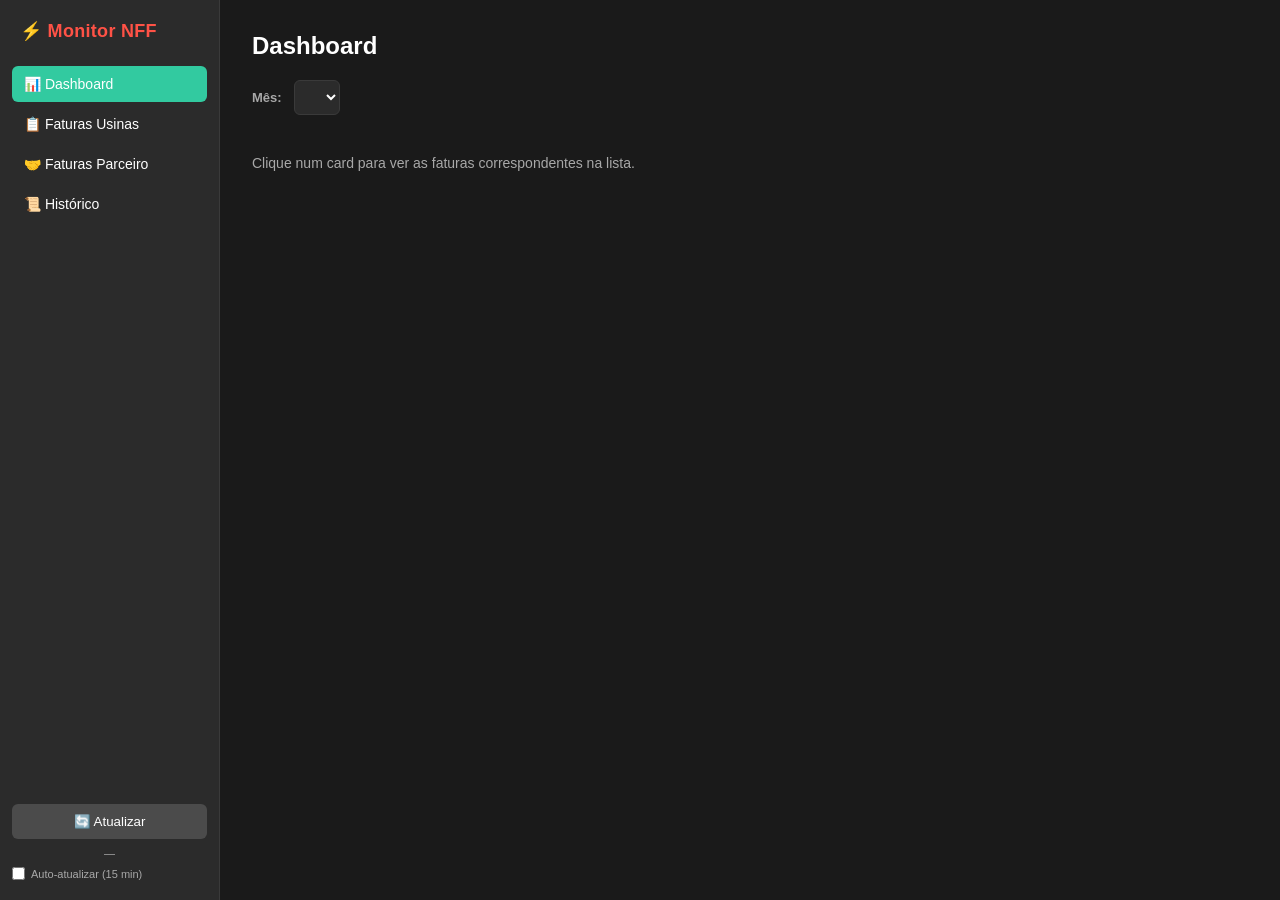
==== scripts/jobs_backoffice/monitor_nff_app/ui/index.html @ a7d7320f "FEAT: sobe os scripts de automação do Backoffice Traz para o repo os scripts Python do Backoffice de" ====
<!DOCTYPE html>
<html lang="pt-BR">
<head>
  <meta charset="UTF-8">
  <title>Monitor NFF</title>
  <link rel="stylesheet" href="styles.css">
</head>
<body>
  <aside class="sidebar">
    <div class="logo">⚡ Monitor NFF</div>
    <nav>
      <button class="nav-btn active" data-view="dashboard">📊 Dashboard</button>
      <button class="nav-btn" data-view="faturas">📋 Faturas Usinas</button>
      <button class="nav-btn" data-view="parceiros">🤝 Faturas Parceiro</button>
      <button class="nav-btn" data-view="historico">📜 Histórico</button>
      <!-- <button class="nav-btn" data-view="nffs">🗂 NFFs</button> -->
      <!-- <button class="nav-btn" data-view="excel">📥 Processar Excel</button> -->
    </nav>
    <div class="sidebar-footer">
      <button id="btn-refresh" title="Recarregar dados">🔄 Atualizar</button>
      <div id="last-update" class="last-update">—</div>
      <label class="auto-refresh" title="Recarrega as faturas automaticamente (consulta o Snowflake)">
        <input type="checkbox" id="chk-auto"> Auto-atualizar (15 min)
      </label>
    </div>
  </aside>

  <main>
    <!-- DASHBOARD -->
    <section id="view-dashboard" class="view active">
      <h1>Dashboard</h1>
      <div class="filters">
        <label class="mes-label" for="sel-mes-dash">Mês:</label>
        <select id="sel-mes-dash" class="sel-mes" title="Mês pela data de apresentação da fatura"></select>
      </div>
      <div class="cards" id="cards-dashboard"></div>
      <p class="muted">Clique num card para ver as faturas correspondentes na lista.</p>
    </section>

    <!-- FATURAS -->
    <section id="view-faturas" class="view">
      <h1>Faturas Usinas — todos os projetos</h1>
      <div class="chips" id="faturas-chips"></div>
      <div class="filters">
        <label class="mes-label" for="sel-mes-faturas">Mês:</label>
        <select id="sel-mes-faturas" class="sel-mes" title="Mês pela data de apresentação da fatura"></select>
        <input type="text" id="filter-text" placeholder="Buscar projeto / acrônimo / distribuidora...">
        <select id="filter-status">
          <option value="">Todos status</option>
          <option value="Chegou">Chegou</option>
          <option value="Chegou atrasada">Chegou atrasada</option>
          <option value="Pendente">Pendente</option>
          <option value="Atrasada">Atrasada</option>
        </select>
        <select id="filter-pago">
          <option value="">Pago / não pago</option>
          <option value="pago">Pago</option>
          <option value="nao-pago">A pagar</option>
        </select>
        <button id="btn-export-faturas" class="secondary" title="Exportar para Excel">📤 Exportar Excel</button>
      </div>
      <div class="table-wrap"><table id="tbl-faturas"></table></div>
    </section>

    <!-- FATURAS PARCEIRO -->
    <section id="view-parceiros" class="view">
      <h1>Faturas Parceiro — rastreabilidade</h1>
      <div class="chips" id="parceiros-chips"></div>
      <div class="filters">
        <label class="mes-label" for="sel-mes-parceiros">Mês Fechamento:</label>
        <select id="sel-mes-parceiros" class="sel-mes-parc" title="Mês de fechamento da planilha de contratos"></select>
        <input type="text" id="filter-parceiros" placeholder="Buscar parceiro / fornecedor / pagador / projeto...">
        <button id="btn-export-parceiros" class="secondary" title="Exportar para Excel">📤 Exportar Excel</button>
      </div>
      <p class="muted">Marque <strong>Chegou?</strong> conforme a nota chega — a marcação fica salva e reaparece na próxima vez que abrir.</p>
      <div class="table-wrap"><table id="tbl-parceiros"></table></div>
    </section>

    <!-- HISTÓRICO -->
    <section id="view-historico" class="view">
      <h1>Histórico — o que mudou no painel</h1>
      <div class="filters">
        <input type="text" id="filter-historico" placeholder="Buscar acrônimo / projeto / NFF...">
        <select id="filter-hist-mes" title="Mês do painel a que a fatura se refere">
          <option value="">Todos os meses</option>
        </select>
        <select id="filter-hist-campo">
          <option value="">Todos os campos</option>
          <option value="Status">Status</option>
          <option value="NFF">NFF (nota chegou)</option>
          <option value="Pago">Pago</option>
          <option value="Data Chegada">Data Chegada</option>
          <option value="Total Fatura">Total Fatura</option>
          <option value="Valor Oracle">Valor Oracle</option>
          <option value="Fonte Pagamento">Fonte Pagamento</option>
        </select>
        <select id="filter-hist-limite" title="Quantas linhas trazer do log por consulta">
          <option value="500">500 linhas</option>
          <option value="2000">2.000 linhas</option>
          <option value="10000">10.000 linhas</option>
          <option value="0">Tudo (pode demorar)</option>
        </select>
        <label class="auto-refresh" title="A primeira carga registrou todas as faturas que já existiam — é retrato, não mudança">
          <input type="checkbox" id="chk-carga-inicial"> Incluir carga inicial
        </label>
        <span id="hist-count" class="badge"></span>
        <button id="btn-export-historico" class="secondary" title="Exportar para Excel">📤 Exportar Excel</button>
      </div>
      <p class="muted">Só mudanças ficam registradas — abrir o app sem nada mudar não gera linha.
        Busque por uma usina ou por uma NFF para ver a linha do tempo dela.</p>
      <p class="muted" id="hist-origem">—</p>
      <div class="table-wrap"><table id="tbl-historico"></table></div>
    </section>

    <!-- NFFs -->
    <section id="view-nffs" class="view">
      <h1>Banco de NFFs</h1>
      <div class="filters">
        <input type="text" id="search-nff" placeholder="Buscar NFF...">
        <span id="nff-count" class="badge"></span>
        <button id="btn-copiar-nffs" class="secondary" title="Copiar NFFs filtradas (uma por linha)">📋 Copiar lista</button>
        <button id="btn-export-nffs" class="secondary" title="Exportar para Excel">📤 Exportar Excel</button>
      </div>
      <div class="table-wrap"><table id="tbl-nffs"></table></div>
    </section>

    <!-- EXCEL -->
    <section id="view-excel" class="view">
      <h1>Processar Excel NFF</h1>
      <p class="muted">Lê a planilha de NFFs e registra as novas no banco.</p>
      <div class="config-row">
        <span class="config-label">Arquivo:</span>
        <code id="excel-path">—</code>
        <button id="btn-escolher-arquivo" class="secondary">📁 Escolher arquivo</button>
      </div>
      <button id="btn-processar" class="primary">▶ Processar agora</button>
      <pre id="excel-log" class="log"></pre>
    </section>
  </main>

  <div id="toast"></div>
  <div id="loading" class="hidden"><div class="spinner"></div></div>

  <script src="app.js"></script>
</body>
</html>
---- scripts/jobs_backoffice/monitor_nff_app/ui/styles.css ----
* { box-sizing: border-box; margin: 0; padding: 0; }
:root {
  /* Serena — dark theme */
  --bg: #1A1A1A;
  --panel: #2B2B2B;
  --panel-2: #4B4B4B;       /* Grafite Médio (oficial) */
  --text: #FFFFFF;          /* Branco (oficial) */
  --text-2: #EDE9E5;        /* Areia (oficial) */
  --muted: #A8A8A8;
  --accent: #32CAA0;        /* Verde UI funcional (oficial) */
  --brand: #FF5246;         /* Coral (oficial) */
  --ok: #32CAA0;            /* Verde (oficial) */
  --warn: #F59E0B;
  --danger: #D23532;        /* Coral Escuro (oficial) */
  --border: #3A3A3A;
}
body {
  font-family: -apple-system, "Segoe UI", Roboto, sans-serif;
  background: var(--bg);
  color: var(--text);
  display: flex;
  height: 100vh;
  overflow: hidden;
  font-size: 14px;
}

/* Sidebar */
.sidebar {
  width: 220px;
  background: var(--panel);
  border-right: 1px solid var(--border);
  display: flex;
  flex-direction: column;
  padding: 20px 12px;
}
.logo { font-size: 18px; font-weight: 700; margin-bottom: 24px; padding: 0 8px; color: var(--brand); letter-spacing: 0.3px; }
nav { display: flex; flex-direction: column; gap: 4px; flex: 1; }
.nav-btn {
  background: transparent;
  color: var(--text);
  border: none;
  padding: 10px 12px;
  text-align: left;
  border-radius: 6px;
  cursor: pointer;
  font-size: 14px;
}
.nav-btn:hover { background: var(--panel-2); }
.nav-btn.active { background: var(--accent); color: #fff; }
.sidebar-footer button {
  width: 100%;
  background: var(--panel-2);
  color: var(--text);
  border: none;
  padding: 10px;
  border-radius: 6px;
  cursor: pointer;
}

/* Main */
main { flex: 1; overflow-y: auto; padding: 32px; }
.view { display: none; }
.view.active { display: block; }
h1 { font-size: 24px; margin-bottom: 20px; }
h2 { font-size: 16px; margin: 24px 0 12px; color: var(--muted); font-weight: 600; }

/* Cards */
.cards {
  display: grid;
  grid-template-columns: repeat(auto-fit, minmax(180px, 1fr));
  gap: 16px;
  margin-bottom: 24px;
}
.card {
  background: var(--panel);
  border: 1px solid var(--border);
  border-radius: 8px;
  padding: 16px;
  cursor: pointer;
}
.card:hover { background: var(--panel-2); border-color: var(--accent); }
.card .label { color: var(--muted); font-size: 12px; text-transform: uppercase; letter-spacing: 0.5px; }
.card .value { font-size: 28px; font-weight: 700; margin-top: 8px; }
.card.ok .value { color: var(--ok); }
.card.warn .value { color: var(--warn); }
.card.danger .value { color: var(--danger); }

/* Tables */
.table-wrap {
  background: var(--panel);
  border: 1px solid var(--border);
  border-radius: 8px;
  overflow: auto;
  max-height: 65vh;
}
table { width: 100%; border-collapse: collapse; font-size: 13px; }
thead { position: sticky; top: 0; background: var(--panel-2); z-index: 1; }
th, td { padding: 10px 12px; text-align: left; border-bottom: 1px solid var(--border); }
th { font-weight: 600; color: var(--muted); cursor: pointer; user-select: none; }
th:hover { color: var(--text); }
tbody tr:hover { background: rgba(255,255,255,0.03); }

.status { padding: 3px 8px; border-radius: 4px; font-size: 11px; font-weight: 600; white-space: nowrap; }
.status.status-chegou { background: rgba(16,185,129,0.15); color: var(--ok); }
.status.status-chegou-atrasada { background: rgba(245,158,11,0.15); color: var(--warn); }
.status.status-pendente { background: rgba(237,233,229,0.10); color: var(--text-2); }
.status.status-atrasada { background: rgba(239,68,68,0.15); color: var(--danger); }
.status.status-pago { background: rgba(16,185,129,0.15); color: var(--ok); }
.status.status-nao-pago { background: rgba(245,158,11,0.15); color: var(--warn); }
.status.status-neutro { background: transparent; color: var(--muted); padding-left: 0; }

/* Valor do Oracle que não bate com o Total Fatura do FattureWeb (ver faturaCols) */
.valor-divergente { color: var(--danger); font-weight: 600; }

.row-danger { background: rgba(239,68,68,0.05); }
.row-warn { background: rgba(245,158,11,0.05); }
.row-ok { background: rgba(50,202,160,0.06); }

/* check "Chegou?" — alvo de clique maior que o próprio checkbox */
.chk-chegou {
  display: inline-flex;
  align-items: center;
  justify-content: center;
  cursor: pointer;
  padding: 4px 10px;
}
.chk-chegou input {
  width: 17px;
  height: 17px;
  cursor: pointer;
  accent-color: var(--ok);
}

/* Filters */
.filters { display: flex; gap: 12px; margin-bottom: 16px; align-items: center; }
input, select {
  background: var(--panel);
  border: 1px solid var(--border);
  color: var(--text);
  padding: 8px 12px;
  border-radius: 6px;
  font-size: 13px;
}
input { flex: 1; max-width: 320px; }
.mes-label { color: var(--muted); font-size: 13px; font-weight: 600; }
.sel-mes { font-weight: 600; }

.badge { background: var(--panel-2); padding: 4px 10px; border-radius: 4px; font-size: 12px; color: var(--muted); }
.muted { color: var(--muted); margin-bottom: 16px; }
code { background: var(--panel-2); padding: 2px 6px; border-radius: 3px; font-size: 12px; }

button.primary {
  background: var(--accent);
  color: #fff;
  border: none;
  padding: 10px 20px;
  border-radius: 6px;
  font-size: 14px;
  cursor: pointer;
  font-weight: 600;
}
button.primary:hover { background: #2BA882; }

button.secondary {
  background: var(--panel-2);
  color: var(--text);
  border: 1px solid var(--border);
  padding: 8px 14px;
  border-radius: 6px;
  font-size: 13px;
  cursor: pointer;
  font-weight: 600;
  white-space: nowrap;
}
button.secondary:hover { background: var(--border); }

.config-row { display: flex; align-items: center; gap: 12px; margin-bottom: 16px; flex-wrap: wrap; }
.config-label { color: var(--muted); font-size: 13px; }
#excel-path { font-size: 12px; word-break: break-all; }

.copyable { cursor: pointer; border-radius: 4px; padding: 1px 4px; transition: background 0.12s; }
.copyable:hover { background: var(--panel-2); }

.chips { display: flex; gap: 8px; margin-bottom: 12px; flex-wrap: wrap; }
.chip {
  background: var(--panel);
  border: 1px solid var(--border);
  color: var(--text);
  padding: 6px 12px;
  border-radius: 999px;
  font-size: 12px;
  cursor: pointer;
  font-weight: 600;
}
.chip:hover { background: var(--panel-2); }
.chip.active { background: var(--accent); color: #fff; border-color: var(--accent); }
.chip .chip-count { opacity: 0.75; font-weight: 400; margin-left: 4px; }

.last-update { font-size: 11px; color: var(--muted); margin-top: 8px; text-align: center; }
.auto-refresh { display: flex; align-items: center; gap: 6px; font-size: 11px; color: var(--muted); margin-top: 8px; cursor: pointer; }
.auto-refresh input { flex: none; }

.log {
  background: var(--panel);
  border: 1px solid var(--border);
  padding: 16px;
  border-radius: 8px;
  margin-top: 16px;
  white-space: pre-wrap;
  font-family: "Cascadia Code", Consolas, monospace;
  font-size: 12px;
  max-height: 50vh;
  overflow: auto;
}

/* Toast */
#toast {
  position: fixed;
  bottom: 24px;
  right: 24px;
  background: var(--panel-2);
  padding: 12px 20px;
  border-radius: 6px;
  border-left: 4px solid var(--accent);
  opacity: 0;
  transform: translateY(20px);
  transition: all 0.3s;
}
#toast.show { opacity: 1; transform: translateY(0); }
#toast.error { border-color: var(--danger); }
#toast.success { border-color: var(--ok); }

/* Loading */
#loading {
  position: fixed; inset: 0;
  background: rgba(15,23,42,0.7);
  display: flex; justify-content: center; align-items: center;
  z-index: 100;
}
#loading.hidden { display: none; }
.spinner {
  width: 40px; height: 40px;
  border: 3px solid var(--panel-2);
  border-top-color: var(--accent);
  border-radius: 50%;
  animation: spin 0.8s linear infinite;
}
@keyframes spin { to { transform: rotate(360deg); } }
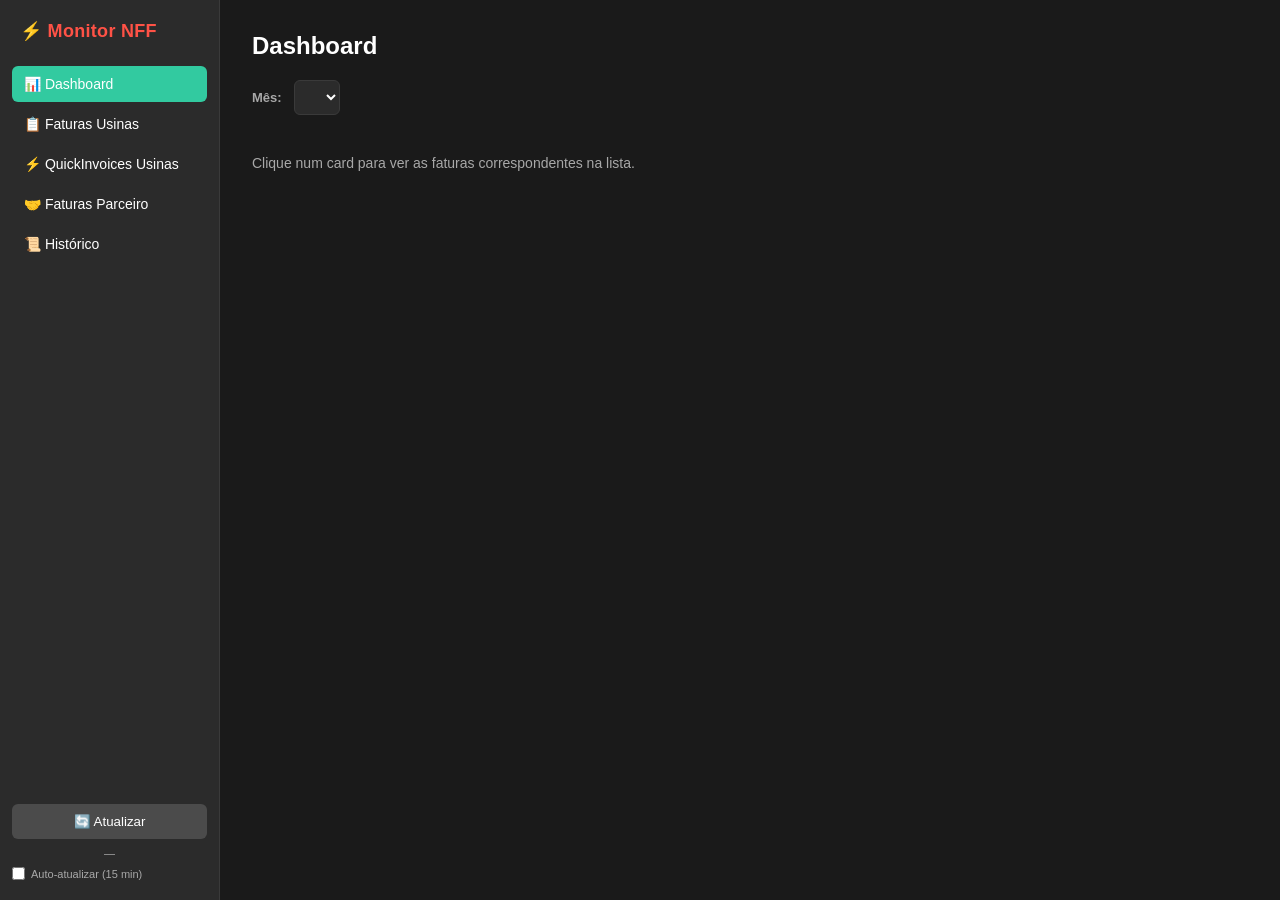
==== commit de914da8: "FEAT: tela QuickInvoices Usinas no monitor NFF (busca e envio à planilha) Leva o nb_quick_invoices p" ====
--- a/scripts/jobs_backoffice/monitor_nff_app/ui/index.html
+++ b/scripts/jobs_backoffice/monitor_nff_app/ui/index.html
@@ -11,6 +11,7 @@
     <nav>
       <button class="nav-btn active" data-view="dashboard">📊 Dashboard</button>
       <button class="nav-btn" data-view="faturas">📋 Faturas Usinas</button>
+      <button class="nav-btn" data-view="quickinvoices">⚡ QuickInvoices Usinas</button>
       <button class="nav-btn" data-view="parceiros">🤝 Faturas Parceiro</button>
       <button class="nav-btn" data-view="historico">📜 Histórico</button>
       <!-- <button class="nav-btn" data-view="nffs">🗂 NFFs</button> -->
@@ -56,10 +57,57 @@
           <option value="">Pago / não pago</option>
           <option value="pago">Pago</option>
           <option value="nao-pago">A pagar</option>
+          <option value="zerada">Zerada</option>
+        </select>
+        <select id="filter-prazo" title="Situação do prazo de pagamento (vencimento da fatura)">
+          <option value="">Prazo: todos</option>
+          <option value="Vencida">Vencida</option>
+          <option value="vence-logo">Vence em ≤2 dias</option>
+          <option value="Em dia">Em dia</option>
+          <option value="Paga no prazo">Paga no prazo</option>
+          <option value="Paga com atraso">Paga com atraso</option>
         </select>
         <button id="btn-export-faturas" class="secondary" title="Exportar para Excel">📤 Exportar Excel</button>
       </div>
       <div class="table-wrap"><table id="tbl-faturas"></table></div>
+    </section>
+
+    <!-- QUICK INVOICES USINAS -->
+    <section id="view-quickinvoices" class="view">
+      <h1>Quick Invoices Usinas — montar a planilha de NFFs</h1>
+      <div class="filters qi-filters">
+        <label class="mes-label" for="qi-dias">Últimos</label>
+        <input type="number" id="qi-dias" class="qi-dias" min="1" max="365" value="30"
+               title="Quantos dias para trás olhar, pela data de emissão da fatura">
+        <label class="mes-label" for="qi-ate">dias, até</label>
+        <input type="date" id="qi-ate" class="qi-ate" title="Data final da janela (padrão: hoje)">
+        <div class="chips" id="qi-presets"></div>
+        <button id="btn-qi-buscar" class="primary" title="Consulta o Snowflake. Não grava nada na planilha.">🔎 Buscar</button>
+      </div>
+      <p class="muted" id="qi-info">—</p>
+      <div id="qi-avisos"></div>
+      <div id="qi-resultado"></div>
+      <div class="cards" id="qi-cards"></div>
+      <div class="chips" id="qi-chips"></div>
+      <div class="filters qi-acoes">
+        <input type="text" id="qi-filter-text" placeholder="Buscar NFF / acrônimo / unidade / fornecedor...">
+        <span id="qi-sel-info" class="badge">—</span>
+        <button id="btn-qi-sel-novas" class="secondary" title="Marca só as NFFs novas e sem alerta (até o limite da planilha)">Selecionar novas</button>
+        <button id="btn-qi-sel-limpar" class="secondary">Limpar seleção</button>
+        <button id="btn-export-qi" class="secondary" title="Exportar para Excel">📤 Exportar Excel</button>
+        <button id="btn-qi-enviar" class="primary" disabled>⚡ Enviar para a planilha</button>
+      </div>
+      <div class="table-wrap"><table id="tbl-qi"></table></div>
+      <details id="qi-det-barradas" class="qi-det">
+        <summary id="qi-sum-barradas">Usinas barradas</summary>
+        <p class="muted">Ficam de fora de propósito (<code>nff_bloqueados</code> no conf): não podem gerar NFF.</p>
+        <div class="table-wrap"><table id="tbl-qi-barradas"></table></div>
+      </details>
+      <details id="qi-det-incompletas" class="qi-det">
+        <summary id="qi-sum-incompletas">Linhas incompletas</summary>
+        <p class="muted">Foram descartadas porque falta algum dado na fonte — não chegam à planilha. Se alguma deveria estar aqui, o problema está na origem.</p>
+        <div class="table-wrap"><table id="tbl-qi-incompletas"></table></div>
+      </details>
     </section>
 
     <!-- FATURAS PARCEIRO -->
@@ -138,6 +186,17 @@
     </section>
   </main>
 
+  <div id="qi-modal" class="modal hidden">
+    <div class="modal-box">
+      <h2 id="qi-modal-titulo">Enviar para a planilha?</h2>
+      <div id="qi-modal-corpo"></div>
+      <div class="modal-actions">
+        <button id="qi-modal-cancelar" class="secondary">Cancelar</button>
+        <button id="qi-modal-ok" class="primary">⚡ Enviar</button>
+      </div>
+    </div>
+  </div>
+
   <div id="toast"></div>
   <div id="loading" class="hidden"><div class="spinner"></div></div>
 
--- a/scripts/jobs_backoffice/monitor_nff_app/ui/styles.css
+++ b/scripts/jobs_backoffice/monitor_nff_app/ui/styles.css
@@ -81,6 +81,7 @@
 .card:hover { background: var(--panel-2); border-color: var(--accent); }
 .card .label { color: var(--muted); font-size: 12px; text-transform: uppercase; letter-spacing: 0.5px; }
 .card .value { font-size: 28px; font-weight: 700; margin-top: 8px; }
+.card .sub { color: var(--muted); font-size: 13px; margin-top: 2px; }
 .card.ok .value { color: var(--ok); }
 .card.warn .value { color: var(--warn); }
 .card.danger .value { color: var(--danger); }
@@ -107,7 +108,14 @@
 .status.status-atrasada { background: rgba(239,68,68,0.15); color: var(--danger); }
 .status.status-pago { background: rgba(16,185,129,0.15); color: var(--ok); }
 .status.status-nao-pago { background: rgba(245,158,11,0.15); color: var(--warn); }
+.status.status-vencida { background: rgba(239,68,68,0.15); color: var(--danger); }
+.status.status-em-dia { background: rgba(16,185,129,0.15); color: var(--ok); }
+.status.status-paga-no-prazo { background: transparent; color: var(--ok); padding-left: 0; }
+.status.status-paga-com-atraso { background: rgba(245,158,11,0.15); color: var(--warn); }
+.status.status-paga { background: transparent; color: var(--muted); padding-left: 0; }
+.venc-vencida { color: var(--danger); font-weight: 600; }
 .status.status-neutro { background: transparent; color: var(--muted); padding-left: 0; }
+.status.status-zerada { background: rgba(168,168,168,0.15); color: var(--muted); }
 
 /* Valor do Oracle que não bate com o Total Fatura do FattureWeb (ver faturaCols) */
 .valor-divergente { color: var(--danger); font-weight: 600; }
@@ -245,4 +253,46 @@
   border-radius: 50%;
   animation: spin 0.8s linear infinite;
 }
-@keyframes spin { to { transform: rotate(360deg); } }+@keyframes spin { to { transform: rotate(360deg); } }
+/* Quick Invoices Usinas */
+.qi-filters, .qi-acoes { flex-wrap: wrap; }
+.qi-filters .chips { margin: 0; }
+input.qi-dias { flex: none; width: 84px; }
+input.qi-ate { flex: none; width: 150px; }
+.qi-acoes input[type="text"] { min-width: 260px; }
+.qi-acoes button:disabled { opacity: 0.45; cursor: not-allowed; }
+
+.status.status-qi-nova { background: rgba(50,202,160,0.15); color: var(--ok); }
+.status.status-qi-oracle { background: rgba(168,168,168,0.15); color: var(--muted); }
+.status.status-qi-processada { background: rgba(237,233,229,0.10); color: var(--text-2); }
+.qi-quando { color: var(--muted); font-size: 11px; white-space: nowrap; }
+.qi-alerta { color: var(--warn); font-weight: 600; cursor: help; }
+
+.qi-aviso {
+  background: rgba(245,158,11,0.10);
+  border-left: 4px solid var(--warn);
+  padding: 10px 14px; border-radius: 6px; margin-bottom: 10px;
+  font-size: 13px; color: var(--text-2);
+}
+.qi-aviso.sucesso { background: rgba(50,202,160,0.10); border-color: var(--ok); }
+.qi-aviso.erro { background: rgba(210,53,50,0.12); border-color: var(--danger); }
+
+.qi-det { margin-top: 20px; }
+.qi-det summary { cursor: pointer; color: var(--muted); font-weight: 600; margin-bottom: 10px; }
+.qi-det summary:hover { color: var(--text); }
+
+/* Modal de confirmação */
+.modal {
+  position: fixed; inset: 0; z-index: 110;
+  background: rgba(0,0,0,0.65);
+  display: flex; justify-content: center; align-items: center;
+}
+.modal.hidden { display: none; }
+.modal-box {
+  background: var(--panel); border: 1px solid var(--border); border-radius: 10px;
+  padding: 24px; width: 520px; max-width: 92vw; max-height: 86vh; overflow-y: auto;
+}
+.modal-box h2 { margin: 0 0 14px; color: var(--text); font-size: 18px; }
+#qi-modal-corpo p { margin-bottom: 10px; line-height: 1.45; }
+#qi-modal-corpo .atencao { color: var(--warn); }
+.modal-actions { display: flex; justify-content: flex-end; gap: 10px; margin-top: 18px; }
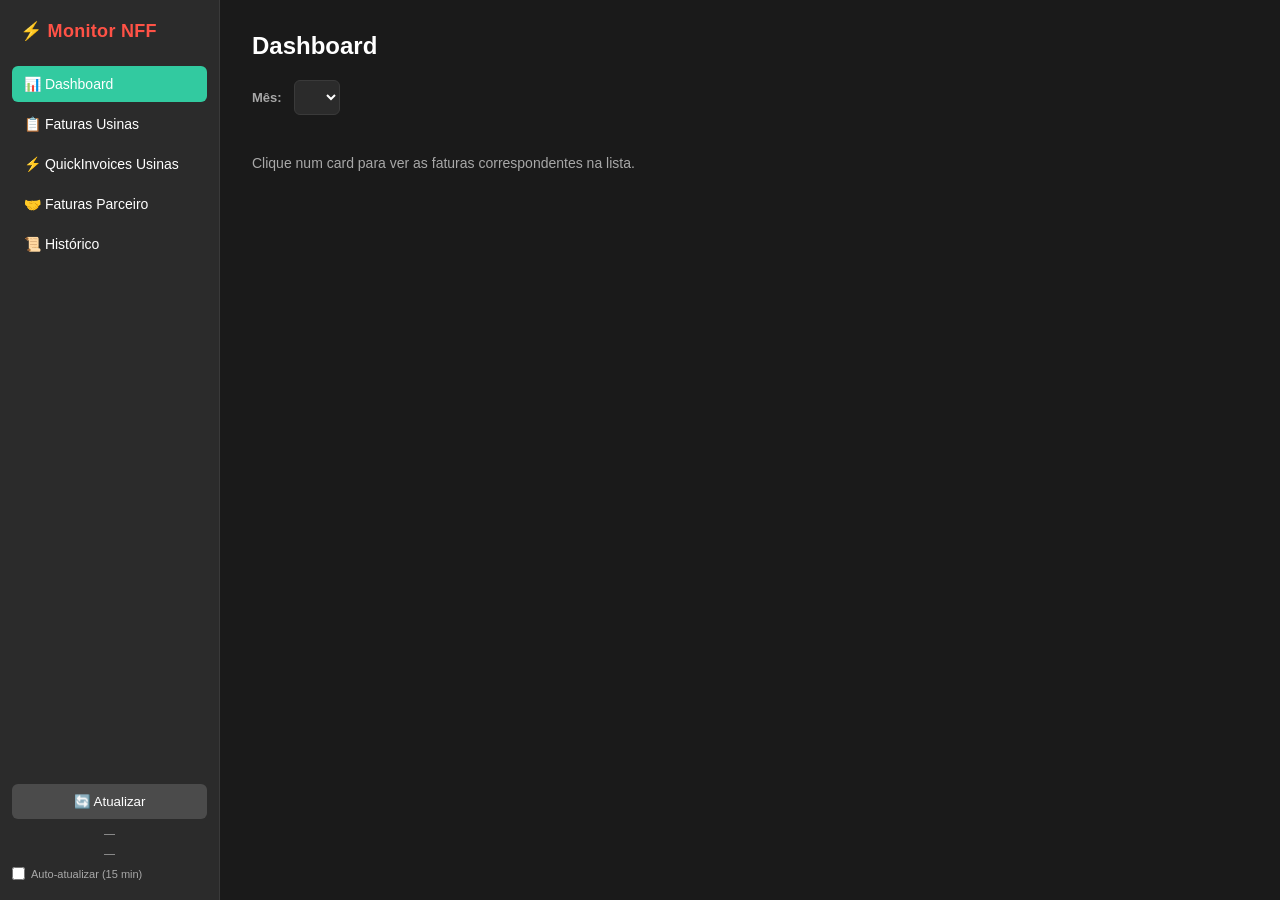
==== commit 6329d00b: "FEAT: selo de frescura do FattureWeb no monitor NFF O monitor mostrava só "atualizado há X min" (qua" ====
--- a/scripts/jobs_backoffice/monitor_nff_app/ui/index.html
+++ b/scripts/jobs_backoffice/monitor_nff_app/ui/index.html
@@ -20,6 +20,7 @@
     <div class="sidebar-footer">
       <button id="btn-refresh" title="Recarregar dados">🔄 Atualizar</button>
       <div id="last-update" class="last-update">—</div>
+      <div id="last-load-fw" class="last-update" title="Última vez que o Snowflake recebeu o FattureWeb. Fatura inserida no FW depois desse horário só aparece aqui após a próxima carga, mesmo atualizando.">—</div>
       <label class="auto-refresh" title="Recarrega as faturas automaticamente (consulta o Snowflake)">
         <input type="checkbox" id="chk-auto"> Auto-atualizar (15 min)
       </label>
